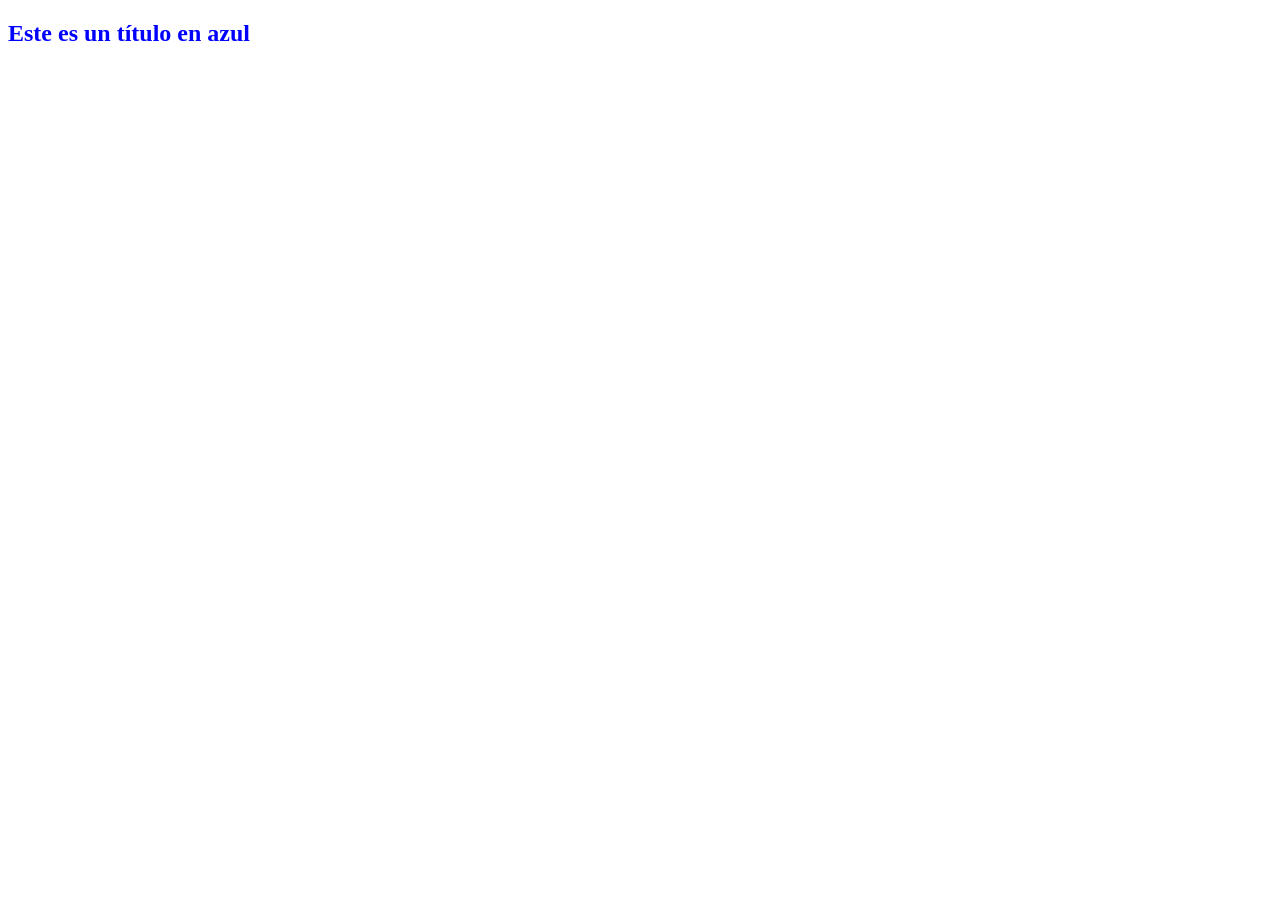
==== Ejercicios/index.html @ e7f72838 "cambios y se completó el tp1 Co-authored-by: Copilot <copilot@github.com>" ====
<!DOCTYPE html>
<html lang="es">
<head>
    <meta charset="UTF-8">
    <meta name="viewport" content="width=device-width, initial-scale=1.0">
    <style>
        h2 {
            color: blue;
        }
    </style>
    <title>css estilos test</title>
</head>
<body>
    <h2>Este es un título en azul</h2>
</body>
</html>
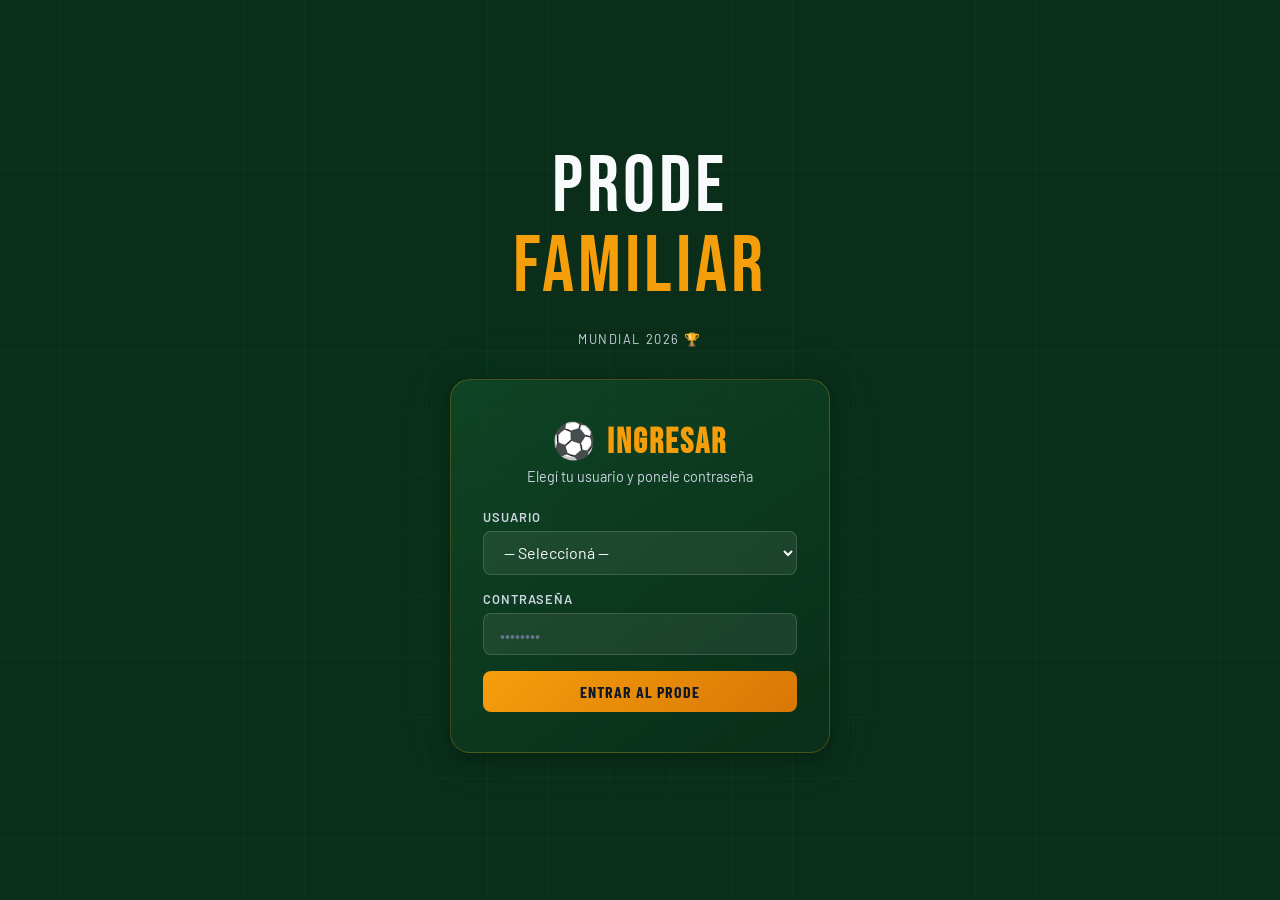
==== commit 5868a242: "carpeta de js creada,ejercicios tiene el prode en proyecto ningun cambio mas" ====
--- a/Ejercicios/index.html
+++ b/Ejercicios/index.html
@@ -1,16 +1,1184 @@
 <!DOCTYPE html>
 <html lang="es">
 <head>
-    <meta charset="UTF-8">
-    <meta name="viewport" content="width=device-width, initial-scale=1.0">
-    <style>
-        h2 {
-            color: blue;
-        }
-    </style>
-    <title>css estilos test</title>
+  <meta charset="UTF-8" />
+  <meta name="viewport" content="width=device-width, initial-scale=1.0" />
+  <title>Prode Familiar · Mundial 2026</title>
+  <link rel="preconnect" href="https://fonts.googleapis.com" />
+  <link href="https://fonts.googleapis.com/css2?family=Bebas+Neue&family=Barlow:wght@400;500;600;700&family=Barlow+Condensed:wght@600;700&display=swap" rel="stylesheet" />
+  <style>
+    /* ─── VARIABLES ───────────────────────────────────────────── */
+    :root {
+      --green-dark:  #0a2e1a;
+      --green-mid:   #14532d;
+      --green-field: #166534;
+      --green-light: #22c55e;
+      --gold:        #f59e0b;
+      --gold-light:  #fde68a;
+      --red:         #ef4444;
+      --white:       #f8fafc;
+      --gray-100:    #f1f5f9;
+      --gray-300:    #cbd5e1;
+      --gray-500:    #64748b;
+      --gray-700:    #334155;
+      --gray-900:    #0f172a;
+      --card-bg:     rgba(255,255,255,0.05);
+      --card-border: rgba(255,255,255,0.10);
+      --radius:      12px;
+      --shadow:      0 4px 24px rgba(0,0,0,0.4);
+    }
+
+    /* ─── RESET & BASE ────────────────────────────────────────── */
+    *, *::before, *::after { box-sizing: border-box; margin: 0; padding: 0; }
+    html { font-size: 16px; scroll-behavior: smooth; }
+    body {
+      font-family: 'Barlow', sans-serif;
+      background: var(--green-dark);
+      color: var(--white);
+      min-height: 100vh;
+      display: flex;
+      flex-direction: column;
+      background-image:
+        repeating-linear-gradient(0deg,   transparent, transparent 60px, rgba(255,255,255,.02) 60px, rgba(255,255,255,.02) 61px),
+        repeating-linear-gradient(90deg,  transparent, transparent 60px, rgba(255,255,255,.02) 60px, rgba(255,255,255,.02) 61px);
+    }
+
+    /* ─── UTILITIES ───────────────────────────────────────────── */
+    .hidden  { display: none !important; }
+    .sr-only { position: absolute; width: 1px; height: 1px; overflow: hidden; clip: rect(0,0,0,0); }
+    .flex    { display: flex; }
+    .flex-col{ flex-direction: column; }
+    .gap-1   { gap: .5rem; }
+    .gap-2   { gap: 1rem; }
+    .gap-3   { gap: 1.5rem; }
+    .center  { align-items: center; justify-content: center; }
+    .text-gold { color: var(--gold); }
+    .text-green{ color: var(--green-light); }
+    .text-red  { color: var(--red); }
+    .fw-bold  { font-weight: 700; }
+    .bebas    { font-family: 'Bebas Neue', sans-serif; letter-spacing: .05em; }
+    .condensed{ font-family: 'Barlow Condensed', sans-serif; }
+
+    /* ─── HEADER ──────────────────────────────────────────────── */
+    #app-header {
+      background: linear-gradient(135deg, var(--green-dark) 0%, #0d3b22 100%);
+      border-bottom: 2px solid var(--gold);
+      padding: .75rem 1.5rem;
+      display: flex;
+      align-items: center;
+      justify-content: space-between;
+      position: sticky; top: 0; z-index: 100;
+      box-shadow: 0 2px 20px rgba(0,0,0,.5);
+    }
+    .header-logo { display: flex; align-items: center; gap: .75rem; }
+    .header-logo .ball { font-size: 2rem; animation: spin 8s linear infinite; }
+    @keyframes spin { to { transform: rotate(360deg); } }
+    .header-logo h1 {
+      font-family: 'Bebas Neue', sans-serif;
+      font-size: 1.6rem; letter-spacing: .08em;
+      line-height: 1;
+      color: var(--white);
+    }
+    .header-logo h1 span { color: var(--gold); }
+    .header-logo small { font-size: .65rem; color: var(--gray-300); letter-spacing: .15em; text-transform: uppercase; }
+    .header-user {
+      display: flex; align-items: center; gap: 1rem;
+    }
+    .user-badge {
+      background: var(--card-bg);
+      border: 1px solid var(--card-border);
+      border-radius: 999px;
+      padding: .35rem .9rem;
+      font-family: 'Barlow Condensed', sans-serif;
+      font-size: .9rem; font-weight: 600;
+      letter-spacing: .04em;
+    }
+    .btn-logout {
+      background: transparent; border: 1px solid rgba(255,255,255,.2);
+      color: var(--gray-300); border-radius: 999px;
+      padding: .3rem .8rem; cursor: pointer;
+      font-size: .8rem; font-family: 'Barlow', sans-serif;
+      transition: all .2s;
+    }
+    .btn-logout:hover { border-color: var(--red); color: var(--red); }
+
+    /* ─── MAIN ────────────────────────────────────────────────── */
+    #app-main {
+      flex: 1;
+      padding: 2rem 1.5rem;
+      max-width: 960px;
+      width: 100%;
+      margin: 0 auto;
+    }
+
+    /* ─── FOOTER ──────────────────────────────────────────────── */
+    #app-footer {
+      text-align: center;
+      padding: 1rem;
+      font-size: .75rem;
+      color: var(--gray-500);
+      border-top: 1px solid rgba(255,255,255,.05);
+    }
+
+    /* ─── TABS NAV ────────────────────────────────────────────── */
+    #tabs-nav {
+      display: flex; gap: .5rem;
+      border-bottom: 2px solid rgba(255,255,255,.08);
+      margin-bottom: 2rem;
+    }
+    .tab-btn {
+      background: none; border: none; color: var(--gray-300);
+      font-family: 'Barlow Condensed', sans-serif;
+      font-size: 1rem; font-weight: 600; letter-spacing: .06em;
+      text-transform: uppercase; padding: .6rem 1.2rem;
+      cursor: pointer; border-bottom: 2px solid transparent;
+      margin-bottom: -2px; transition: all .2s;
+    }
+    .tab-btn:hover { color: var(--white); }
+    .tab-btn.active { color: var(--gold); border-bottom-color: var(--gold); }
+
+    /* ─── LOGIN SCREEN ────────────────────────────────────────── */
+    #screen-login {
+      min-height: 100vh;
+      display: flex; flex-direction: column;
+      align-items: center; justify-content: center;
+      gap: 2rem; padding: 2rem;
+    }
+    .login-card {
+      background: linear-gradient(145deg, rgba(22,101,52,.4), rgba(10,46,26,.7));
+      border: 1px solid rgba(245,158,11,.25);
+      border-radius: 20px;
+      padding: 2.5rem 2rem;
+      width: 100%; max-width: 380px;
+      box-shadow: var(--shadow), 0 0 60px rgba(34,197,94,.08);
+    }
+    .login-card h2 {
+      font-family: 'Bebas Neue', sans-serif;
+      font-size: 2.2rem; text-align: center;
+      color: var(--gold); letter-spacing: .06em;
+      margin-bottom: .25rem;
+    }
+    .login-card p { text-align: center; color: var(--gray-300); font-size: .9rem; margin-bottom: 1.5rem; }
+    .login-title-hero {
+      font-family: 'Bebas Neue', sans-serif;
+      font-size: clamp(3rem, 10vw, 5rem);
+      text-align: center; line-height: 1;
+      letter-spacing: .05em;
+    }
+    .login-title-hero span { color: var(--gold); display: block; }
+
+    /* ─── FORM ELEMENTS ───────────────────────────────────────── */
+    .form-group { display: flex; flex-direction: column; gap: .4rem; margin-bottom: 1rem; }
+    .form-group label { font-size: .8rem; font-weight: 600; letter-spacing: .08em; text-transform: uppercase; color: var(--gray-300); }
+    .form-control {
+      background: rgba(255,255,255,.07);
+      border: 1px solid rgba(255,255,255,.15);
+      border-radius: 8px; padding: .65rem 1rem;
+      color: var(--white); font-size: 1rem; font-family: 'Barlow', sans-serif;
+      transition: border-color .2s;
+      width: 100%;
+    }
+    .form-control:focus { outline: none; border-color: var(--gold); box-shadow: 0 0 0 3px rgba(245,158,11,.15); }
+    .form-control::placeholder { color: var(--gray-500); }
+    select.form-control option { background: var(--green-dark); color: var(--white); }
+
+    /* ─── BUTTONS ─────────────────────────────────────────────── */
+    .btn {
+      display: inline-flex; align-items: center; justify-content: center; gap: .5rem;
+      border: none; border-radius: 8px; cursor: pointer;
+      font-family: 'Barlow Condensed', sans-serif;
+      font-weight: 700; font-size: 1rem; letter-spacing: .06em;
+      text-transform: uppercase; padding: .7rem 1.5rem;
+      transition: all .2s; white-space: nowrap;
+    }
+    .btn-primary {
+      background: linear-gradient(135deg, var(--gold), #d97706);
+      color: var(--gray-900);
+    }
+    .btn-primary:hover { transform: translateY(-1px); box-shadow: 0 4px 20px rgba(245,158,11,.4); }
+    .btn-secondary {
+      background: rgba(255,255,255,.08);
+      border: 1px solid rgba(255,255,255,.15);
+      color: var(--white);
+    }
+    .btn-secondary:hover { background: rgba(255,255,255,.14); }
+    .btn-success {
+      background: linear-gradient(135deg, var(--green-light), #16a34a);
+      color: var(--gray-900);
+    }
+    .btn-success:hover { transform: translateY(-1px); box-shadow: 0 4px 20px rgba(34,197,94,.35); }
+    .btn-sm { font-size: .82rem; padding: .45rem 1rem; }
+    .btn-full { width: 100%; }
+    .btn:disabled { opacity: .5; cursor: not-allowed; transform: none !important; }
+
+    /* ─── ALERT ───────────────────────────────────────────────── */
+    .alert {
+      padding: .7rem 1rem; border-radius: 8px;
+      font-size: .88rem; font-weight: 600;
+      margin-bottom: 1rem;
+    }
+    .alert-error { background: rgba(239,68,68,.15); border: 1px solid rgba(239,68,68,.4); color: #fca5a5; }
+    .alert-success { background: rgba(34,197,94,.15); border: 1px solid rgba(34,197,94,.4); color: #86efac; }
+
+    /* ─── SECTION TITLE ───────────────────────────────────────── */
+    .section-title {
+      font-family: 'Bebas Neue', sans-serif;
+      font-size: 1.8rem; letter-spacing: .06em;
+      margin-bottom: 1.25rem; color: var(--white);
+      display: flex; align-items: center; gap: .5rem;
+    }
+    .section-title::after {
+      content: ''; flex: 1;
+      height: 1px; background: rgba(255,255,255,.08);
+    }
+    .badge-count {
+      background: var(--gold); color: var(--gray-900);
+      border-radius: 999px; padding: .1rem .6rem;
+      font-family: 'Barlow Condensed', sans-serif;
+      font-size: .85rem; font-weight: 700;
+    }
+
+    /* ─── FIXTURE ─────────────────────────────────────────────── */
+    .fixture-list { display: flex; flex-direction: column; gap: .75rem; }
+    .match-card {
+      background: linear-gradient(135deg, rgba(22,101,52,.25), rgba(10,46,26,.5));
+      border: 1px solid var(--card-border);
+      border-radius: var(--radius);
+      padding: 1rem 1.25rem;
+      transition: border-color .2s, box-shadow .2s;
+    }
+    .match-card:hover { border-color: rgba(245,158,11,.3); box-shadow: 0 2px 16px rgba(245,158,11,.08); }
+    .match-card.locked { opacity: .7; }
+    .match-header {
+      display: flex; align-items: center; justify-content: space-between;
+      margin-bottom: .75rem;
+    }
+    .match-meta { font-size: .75rem; color: var(--gray-300); font-weight: 600; letter-spacing: .06em; text-transform: uppercase; }
+    .match-status {
+      font-size: .72rem; font-weight: 700;
+      padding: .15rem .55rem; border-radius: 999px;
+      text-transform: uppercase; letter-spacing: .05em;
+    }
+    .status-open    { background: rgba(34,197,94,.2);  color: var(--green-light); border: 1px solid rgba(34,197,94,.3); }
+    .status-locked  { background: rgba(100,116,139,.2); color: var(--gray-300);   border: 1px solid rgba(100,116,139,.3); }
+    .status-done    { background: rgba(245,158,11,.2);  color: var(--gold);       border: 1px solid rgba(245,158,11,.3); }
+
+    .match-teams {
+      display: grid; grid-template-columns: 1fr auto 1fr;
+      align-items: center; gap: .75rem;
+    }
+    .team-home { text-align: right; }
+    .team-away { text-align: left; }
+    .team-name {
+      font-family: 'Barlow Condensed', sans-serif;
+      font-weight: 700; font-size: 1.05rem; line-height: 1.2;
+    }
+    .team-flag { font-size: 1.6rem; display: block; }
+    .match-vs {
+      font-family: 'Bebas Neue', sans-serif;
+      font-size: 1.1rem; color: var(--gray-500);
+      letter-spacing: .1em;
+    }
+    .match-result-display {
+      font-family: 'Bebas Neue', sans-serif;
+      font-size: 1.5rem; color: var(--gold);
+      letter-spacing: .08em;
+    }
+
+    /* prediction inputs */
+    .match-prediction {
+      margin-top: .85rem;
+      display: flex; align-items: center; gap: .75rem;
+      flex-wrap: wrap;
+    }
+    .pred-label { font-size: .78rem; font-weight: 600; color: var(--gray-300); letter-spacing: .06em; text-transform: uppercase; white-space: nowrap; }
+    .score-input-group { display: flex; align-items: center; gap: .4rem; }
+    .score-input {
+      width: 52px; text-align: center;
+      background: rgba(255,255,255,.08);
+      border: 1px solid rgba(255,255,255,.18);
+      border-radius: 6px; padding: .4rem;
+      color: var(--white); font-size: 1.1rem;
+      font-family: 'Bebas Neue', sans-serif;
+      font-weight: 400;
+    }
+    .score-input:focus { outline: none; border-color: var(--gold); }
+    .score-sep { font-family: 'Bebas Neue', sans-serif; font-size: 1.3rem; color: var(--gray-500); }
+    .pred-saved-badge {
+      font-size: .75rem; font-weight: 600; color: var(--green-light);
+      background: rgba(34,197,94,.1); border: 1px solid rgba(34,197,94,.25);
+      border-radius: 999px; padding: .15rem .6rem;
+    }
+    .pred-points-badge {
+      font-size: .78rem; font-weight: 700;
+      background: rgba(245,158,11,.15); border: 1px solid rgba(245,158,11,.3);
+      color: var(--gold); border-radius: 999px; padding: .15rem .6rem;
+    }
+
+    /* admin result inputs */
+    .admin-result-row {
+      margin-top: .85rem;
+      display: flex; align-items: center; gap: .75rem; flex-wrap: wrap;
+    }
+
+    /* ─── LEADERBOARD ─────────────────────────────────────────── */
+    .leaderboard {
+      display: flex; flex-direction: column; gap: .6rem;
+    }
+    .leaderboard-row {
+      display: grid;
+      grid-template-columns: 2.5rem 1fr auto auto;
+      align-items: center; gap: .75rem;
+      background: var(--card-bg);
+      border: 1px solid var(--card-border);
+      border-radius: var(--radius);
+      padding: .85rem 1.25rem;
+      transition: border-color .2s;
+    }
+    .leaderboard-row:hover { border-color: rgba(245,158,11,.25); }
+    .leaderboard-row.top-1 { border-color: var(--gold); background: rgba(245,158,11,.07); }
+    .leaderboard-row.top-2 { border-color: #94a3b8; background: rgba(148,163,184,.05); }
+    .leaderboard-row.top-3 { border-color: #cd7c2f; background: rgba(205,124,47,.05); }
+    .rank {
+      font-family: 'Bebas Neue', sans-serif;
+      font-size: 1.5rem; text-align: center;
+    }
+    .rank-1 { color: var(--gold); }
+    .rank-2 { color: #94a3b8; }
+    .rank-3 { color: #cd7c2f; }
+    .lb-name {
+      font-family: 'Barlow Condensed', sans-serif;
+      font-weight: 700; font-size: 1.1rem;
+    }
+    .lb-detail { font-size: .78rem; color: var(--gray-500); }
+    .lb-pts {
+      font-family: 'Bebas Neue', sans-serif;
+      font-size: 2rem; color: var(--gold);
+    }
+    .lb-pts-label { font-size: .65rem; color: var(--gray-500); text-transform: uppercase; letter-spacing: .06em; margin-top: -4px; text-align: center; }
+    .lb-pts-wrap { text-align: center; }
+    .lb-breakdown { font-size: .72rem; color: var(--gray-400); white-space: nowrap; }
+
+    /* ─── STATS CARDS ─────────────────────────────────────────── */
+    .stats-grid {
+      display: grid; grid-template-columns: repeat(auto-fit, minmax(140px, 1fr));
+      gap: 1rem; margin-bottom: 1.75rem;
+    }
+    .stat-card {
+      background: var(--card-bg); border: 1px solid var(--card-border);
+      border-radius: var(--radius); padding: 1.1rem;
+      text-align: center;
+    }
+    .stat-value { font-family: 'Bebas Neue', sans-serif; font-size: 2.4rem; color: var(--gold); line-height: 1; }
+    .stat-label { font-size: .72rem; font-weight: 600; color: var(--gray-500); text-transform: uppercase; letter-spacing: .08em; margin-top: .25rem; }
+
+    /* ─── ADMIN PANEL ─────────────────────────────────────────── */
+    .admin-banner {
+      background: linear-gradient(135deg, rgba(239,68,68,.15), rgba(239,68,68,.05));
+      border: 1px solid rgba(239,68,68,.3);
+      border-radius: var(--radius);
+      padding: .75rem 1.25rem;
+      margin-bottom: 1.5rem;
+      display: flex; align-items: center; gap: .75rem;
+      font-family: 'Barlow Condensed', sans-serif;
+      font-weight: 600; font-size: .95rem;
+    }
+    .admin-icon { font-size: 1.2rem; }
+
+    /* ─── USER MANAGEMENT ─────────────────────────────────────── */
+    .users-table {
+      width: 100%; border-collapse: collapse;
+    }
+    .users-table th, .users-table td {
+      text-align: left; padding: .65rem 1rem;
+      border-bottom: 1px solid rgba(255,255,255,.06);
+      font-size: .9rem;
+    }
+    .users-table th {
+      font-family: 'Barlow Condensed', sans-serif;
+      font-weight: 700; letter-spacing: .06em;
+      text-transform: uppercase; font-size: .78rem;
+      color: var(--gray-500);
+    }
+    .users-table tr:hover td { background: rgba(255,255,255,.03); }
+
+    /* ─── RESPONSIVE ──────────────────────────────────────────── */
+    @media (max-width: 600px) {
+      #app-main { padding: 1.25rem 1rem; }
+      .match-teams { gap: .4rem; }
+      .team-name { font-size: .9rem; }
+      .team-flag { font-size: 1.3rem; }
+      .leaderboard-row { grid-template-columns: 2rem 1fr auto; }
+      .lb-breakdown { display: none; }
+    }
+
+    /* ─── FADE IN ─────────────────────────────────────────────── */
+    @keyframes fadeUp { from { opacity:0; transform: translateY(12px); } to { opacity:1; transform: none; } }
+    .fade-up { animation: fadeUp .35s ease both; }
+
+    /* ─── MODAL OVERLAY ───────────────────────────────────────── */
+    .modal-overlay {
+      position: fixed; inset: 0; z-index: 200;
+      background: rgba(0,0,0,.7); backdrop-filter: blur(4px);
+      display: flex; align-items: center; justify-content: center;
+      padding: 1rem;
+    }
+    .modal-box {
+      background: linear-gradient(145deg, #0f3d22, #0a2e1a);
+      border: 1px solid rgba(245,158,11,.3);
+      border-radius: 16px; padding: 2rem;
+      width: 100%; max-width: 420px;
+      box-shadow: var(--shadow);
+    }
+    .modal-box h3 {
+      font-family: 'Bebas Neue', sans-serif;
+      font-size: 1.6rem; color: var(--gold);
+      margin-bottom: 1.25rem; letter-spacing: .05em;
+    }
+
+    /* ─── EMPTY STATE ─────────────────────────────────────────── */
+    .empty-state {
+      text-align: center; padding: 3rem 1rem;
+      color: var(--gray-500);
+    }
+    .empty-state .icon { font-size: 3rem; margin-bottom: .5rem; }
+    .empty-state p { font-size: .95rem; }
+  </style>
 </head>
 <body>
-    <h2>Este es un título en azul</h2>
+
+<!-- ═══════════════════════════════════════════════════════════ -->
+<!--  LOGIN SCREEN                                               -->
+<!-- ═══════════════════════════════════════════════════════════ -->
+<div id="screen-login" class="fade-up">
+  <div class="login-title-hero bebas">
+    PRODE <span>FAMILIAR</span>
+  </div>
+  <p style="color:var(--gray-300); letter-spacing:.12em; font-size:.8rem; text-transform:uppercase; margin-top:-.5rem;">Mundial 2026 🏆</p>
+
+  <div class="login-card">
+    <h2>⚽ Ingresar</h2>
+    <p>Elegí tu usuario y ponele contraseña</p>
+
+    <div id="login-alert" class="alert alert-error hidden"></div>
+
+    <div class="form-group">
+      <label for="sel-user">Usuario</label>
+      <select id="sel-user" class="form-control">
+        <option value="">— Seleccioná —</option>
+      </select>
+    </div>
+    <div class="form-group">
+      <label for="inp-pass">Contraseña</label>
+      <input type="password" id="inp-pass" class="form-control" placeholder="••••••••" />
+    </div>
+    <button class="btn btn-primary btn-full" onclick="AuthController.login()">Entrar al Prode</button>
+  </div>
+</div>
+
+<!-- ═══════════════════════════════════════════════════════════ -->
+<!--  APP (visible tras login)                                   -->
+<!-- ═══════════════════════════════════════════════════════════ -->
+<div id="screen-app" class="hidden" style="display:flex; flex-direction:column; min-height:100vh;">
+
+  <!-- HEADER -->
+  <header id="app-header">
+    <div class="header-logo">
+      <span class="ball" aria-hidden="true">⚽</span>
+      <div>
+        <h1>PRODE <span>FAMILIAR</span></h1>
+        <small>Mundial 2026</small>
+      </div>
+    </div>
+    <div class="header-user">
+      <div class="user-badge" id="header-username">—</div>
+      <button class="btn-logout" onclick="AuthController.logout()">Salir</button>
+    </div>
+  </header>
+
+  <!-- MAIN -->
+  <main id="app-main">
+
+    <!-- TABS -->
+    <nav id="tabs-nav" role="tablist" aria-label="Secciones">
+      <button class="tab-btn active" role="tab" onclick="TabController.show('fixture')">📋 Fixture</button>
+      <button class="tab-btn" role="tab" onclick="TabController.show('tabla')">🏆 Tabla</button>
+      <button class="tab-btn tab-admin hidden" role="tab" onclick="TabController.show('admin')">⚙️ Admin</button>
+    </nav>
+
+    <!-- TAB: FIXTURE -->
+    <section id="tab-fixture" class="fade-up" aria-label="Fixture y predicciones">
+      <h2 class="section-title bebas">Mis Predicciones</h2>
+      <div id="fixture-list" class="fixture-list"></div>
+    </section>
+
+    <!-- TAB: TABLA -->
+    <section id="tab-tabla" class="hidden fade-up" aria-label="Tabla de posiciones">
+      <div class="stats-grid" id="global-stats"></div>
+      <h2 class="section-title bebas">Tabla de Posiciones</h2>
+      <div id="leaderboard" class="leaderboard"></div>
+    </section>
+
+    <!-- TAB: ADMIN -->
+    <section id="tab-admin" class="hidden fade-up" aria-label="Administración">
+      <div class="admin-banner">
+        <span class="admin-icon">🛡️</span>
+        Panel de Administrador — Solo vos podés cargar resultados y gestionar usuarios
+      </div>
+      <h2 class="section-title bebas">Cargar Resultados</h2>
+      <div id="admin-fixture-list" class="fixture-list" style="margin-bottom:2rem;"></div>
+
+      <h2 class="section-title bebas">Gestión de Usuarios</h2>
+      <div id="admin-users-wrap"></div>
+      <div style="margin-top:1.25rem;">
+        <button class="btn btn-secondary" onclick="AdminController.showAddUserModal()">+ Agregar Usuario</button>
+      </div>
+    </section>
+
+  </main>
+
+  <!-- FOOTER -->
+  <footer id="app-footer">
+    Prode Familiar · Mundial 2026 · Hecho con ⚽ &amp; ❤️
+  </footer>
+</div>
+
+<!-- MODAL placeholder -->
+<div id="modal-root"></div>
+
+
+<!-- ═══════════════════════════════════════════════════════════ -->
+<!--  JAVASCRIPT — Arquitectura SOLID                            -->
+<!-- ═══════════════════════════════════════════════════════════ -->
+<script>
+"use strict";
+
+/* ================================================================
+   CAPA DE DATOS (Single Source of Truth)
+   Persiste en localStorage para que los datos sobrevivan recargas.
+   ================================================================ */
+
+const DB = (() => {
+  const KEY_USERS   = 'prode_users';
+  const KEY_MATCHES = 'prode_matches';
+  const KEY_PREDS   = 'prode_preds';   // { userId_matchId: { home, away } }
+  const KEY_SESSION = 'prode_session';
+
+  /* ── Usuarios por defecto ── */
+  const DEFAULT_USERS = [
+    { id: 'admin', name: 'Admin',   password: 'admin123',  isAdmin: true  },
+    { id: 'u1',    name: 'Papá',    password: 'papa123',   isAdmin: false },
+    { id: 'u2',    name: 'Mamá',    password: 'mama123',   isAdmin: false },
+    { id: 'u3',    name: 'Elias',   password: 'elias123',  isAdmin: false },
+    { id: 'u4',    name: 'Hermana', password: 'herm123',   isAdmin: false },
+  ];
+
+  /* ── Fixture inicial (Fase de grupos, ejemplos realistas) ── */
+  const DEFAULT_MATCHES = [
+    // Grupo A
+    { id: 'm1',  home: '🇦🇷 Argentina', away: '🇳🇬 Nigeria',      group: 'Grupo A', date: '14/06/2026', time: '21:00', resultHome: null, resultAway: null },
+    { id: 'm2',  home: '🇲🇽 México',    away: '🇵🇱 Polonia',       group: 'Grupo A', date: '14/06/2026', time: '18:00', resultHome: null, resultAway: null },
+    { id: 'm3',  home: '🇦🇷 Argentina', away: '🇲🇽 México',        group: 'Grupo A', date: '22/06/2026', time: '21:00', resultHome: null, resultAway: null },
+    { id: 'm4',  home: '🇵🇱 Polonia',   away: '🇳🇬 Nigeria',       group: 'Grupo A', date: '22/06/2026', time: '18:00', resultHome: null, resultAway: null },
+    // Grupo B
+    { id: 'm5',  home: '🇧🇷 Brasil',    away: '🇷🇸 Serbia',        group: 'Grupo B', date: '15/06/2026', time: '15:00', resultHome: null, resultAway: null },
+    { id: 'm6',  home: '🇨🇭 Suiza',     away: '🇨🇲 Camerún',       group: 'Grupo B', date: '15/06/2026', time: '18:00', resultHome: null, resultAway: null },
+    { id: 'm7',  home: '🇧🇷 Brasil',    away: '🇨🇭 Suiza',         group: 'Grupo B', date: '23/06/2026', time: '21:00', resultHome: null, resultAway: null },
+    { id: 'm8',  home: '🇷🇸 Serbia',    away: '🇨🇲 Camerún',       group: 'Grupo B', date: '23/06/2026', time: '18:00', resultHome: null, resultAway: null },
+    // Grupo C
+    { id: 'm9',  home: '🏴󠁧󠁢󠁥󠁮󠁧󠁿 Inglaterra', away: '🇮🇷 Irán',    group: 'Grupo C', date: '16/06/2026', time: '21:00', resultHome: null, resultAway: null },
+    { id: 'm10', home: '🇺🇸 USA',       away: '🏴󠁧󠁢󠁷󠁬󠁳󠁿 Gales',   group: 'Grupo C', date: '16/06/2026', time: '18:00', resultHome: null, resultAway: null },
+    // Grupo D
+    { id: 'm11', home: '🇫🇷 Francia',   away: '🇦🇺 Australia',     group: 'Grupo D', date: '17/06/2026', time: '21:00', resultHome: null, resultAway: null },
+    { id: 'm12', home: '🇩🇰 Dinamarca', away: '🇹🇳 Túnez',         group: 'Grupo D', date: '17/06/2026', time: '18:00', resultHome: null, resultAway: null },
+    // Grupo E
+    { id: 'm13', home: '🇩🇪 Alemania',  away: '🇯🇵 Japón',         group: 'Grupo E', date: '18/06/2026', time: '21:00', resultHome: null, resultAway: null },
+    { id: 'm14', home: '🇪🇸 España',    away: '🇨🇷 Costa Rica',    group: 'Grupo E', date: '18/06/2026', time: '18:00', resultHome: null, resultAway: null },
+    // Grupo F
+    { id: 'm15', home: '🇧🇪 Bélgica',   away: '🇨🇦 Canadá',        group: 'Grupo F', date: '19/06/2026', time: '21:00', resultHome: null, resultAway: null },
+    { id: 'm16', home: '🇵🇹 Portugal',  away: '🇬🇭 Ghana',          group: 'Grupo F', date: '19/06/2026', time: '18:00', resultHome: null, resultAway: null },
+  ];
+
+  function _load(key, fallback) {
+    try { const v = localStorage.getItem(key); return v ? JSON.parse(v) : fallback; }
+    catch { return fallback; }
+  }
+  function _save(key, val) { localStorage.setItem(key, JSON.stringify(val)); }
+
+  function init() {
+    if (!localStorage.getItem(KEY_USERS))   _save(KEY_USERS,   DEFAULT_USERS);
+    if (!localStorage.getItem(KEY_MATCHES)) _save(KEY_MATCHES, DEFAULT_MATCHES);
+    if (!localStorage.getItem(KEY_PREDS))   _save(KEY_PREDS,   {});
+  }
+
+  /* USERS */
+  function getUsers()       { return _load(KEY_USERS, []); }
+  function saveUsers(users) { _save(KEY_USERS, users); }
+  function getUserById(id)  { return getUsers().find(u => u.id === id); }
+  function addUser(user)    { const users = getUsers(); users.push(user); saveUsers(users); }
+  function removeUser(id)   { saveUsers(getUsers().filter(u => u.id !== id)); }
+
+  /* MATCHES */
+  function getMatches()          { return _load(KEY_MATCHES, []); }
+  function saveMatches(matches)  { _save(KEY_MATCHES, matches); }
+  function setMatchResult(id, h, a) {
+    const matches = getMatches();
+    const m = matches.find(x => x.id === id);
+    if (m) { m.resultHome = h; m.resultAway = a; saveMatches(matches); }
+  }
+
+  /* PREDICTIONS */
+  function getPreds()         { return _load(KEY_PREDS, {}); }
+  function savePred(userId, matchId, home, away) {
+    const preds = getPreds();
+    preds[`${userId}_${matchId}`] = { home: parseInt(home), away: parseInt(away) };
+    _save(KEY_PREDS, preds);
+  }
+  function getPredForUser(userId, matchId) {
+    return getPreds()[`${userId}_${matchId}`] || null;
+  }
+
+  /* SESSION */
+  function getSession()       { return _load(KEY_SESSION, null); }
+  function setSession(userId) { _save(KEY_SESSION, userId); }
+  function clearSession()     { localStorage.removeItem(KEY_SESSION); }
+
+  return { init, getUsers, saveUsers, getUserById, addUser, removeUser,
+           getMatches, saveMatches, setMatchResult,
+           getPreds, savePred, getPredForUser,
+           getSession, setSession, clearSession };
+})();
+
+
+/* ================================================================
+   SERVICIO DE PUNTUACIÓN (Single Responsibility)
+   Reglas:
+     2 pts → resultado exacto (ej: 2-1 vs 2-1)
+     1 pt  → ganador/empate correcto (ej: 2-0 predice 1-0 → 1 pt)
+     0 pts → nada
+   ================================================================ */
+const ScoringService = (() => {
+  function getOutcome(h, a) {
+    if (h > a) return 'home';
+    if (a > h) return 'away';
+    return 'draw';
+  }
+
+  function calcPoints(pred, result) {
+    if (result.home === null || result.away === null) return null; // sin resultado aún
+    const exactMatch = pred.home === result.home && pred.away === result.away;
+    if (exactMatch) return 2;
+    if (getOutcome(pred.home, pred.away) === getOutcome(result.home, result.away)) return 1;
+    return 0;
+  }
+
+  function calcUserScore(userId) {
+    const matches = DB.getMatches();
+    let total = 0, exact = 0, outcome = 0, played = 0;
+    matches.forEach(m => {
+      if (m.resultHome === null) return;
+      const pred = DB.getPredForUser(userId, m.id);
+      if (!pred) return;
+      played++;
+      const pts = calcPoints(pred, { home: m.resultHome, away: m.resultAway });
+      total += pts;
+      if (pts === 2) exact++;
+      if (pts === 1) outcome++;
+    });
+    return { total, exact, outcome, played };
+  }
+
+  return { calcPoints, calcUserScore };
+})();
+
+
+/* ================================================================
+   AUTENTICACIÓN (Single Responsibility)
+   ================================================================ */
+const AuthController = (() => {
+  let currentUser = null;
+
+  function login() {
+    const selUser = document.getElementById('sel-user');
+    const inp = document.getElementById('inp-pass');
+    const alert = document.getElementById('login-alert');
+    alert.classList.add('hidden');
+
+    const userId = selUser.value;
+    const pass   = inp.value.trim();
+    if (!userId) return showError('Seleccioná un usuario.');
+    if (!pass)   return showError('Ingresá tu contraseña.');
+
+    const user = DB.getUserById(userId);
+    if (!user || user.password !== pass) return showError('Contraseña incorrecta.');
+
+    currentUser = user;
+    DB.setSession(userId);
+    enterApp(user);
+  }
+
+  function logout() {
+    currentUser = null;
+    DB.clearSession();
+    document.getElementById('screen-app').classList.add('hidden');
+    document.getElementById('screen-login').classList.remove('hidden');
+    document.getElementById('inp-pass').value = '';
+    renderUserSelect();
+  }
+
+  function enterApp(user) {
+    document.getElementById('screen-login').classList.add('hidden');
+    const app = document.getElementById('screen-app');
+    app.style.display = 'flex';
+    app.classList.remove('hidden');
+    document.getElementById('header-username').textContent = `👤 ${user.name}`;
+    // mostrar tab admin si es admin
+    document.querySelectorAll('.tab-admin').forEach(el => {
+      el.classList.toggle('hidden', !user.isAdmin);
+    });
+    TabController.show('fixture');
+  }
+
+  function getCurrentUser() { return currentUser; }
+
+  function showError(msg) {
+    const el = document.getElementById('login-alert');
+    el.textContent = msg; el.classList.remove('hidden');
+  }
+
+  function renderUserSelect() {
+    const sel = document.getElementById('sel-user');
+    sel.innerHTML = '<option value="">— Seleccioná —</option>';
+    DB.getUsers().forEach(u => {
+      const opt = document.createElement('option');
+      opt.value = u.id; opt.textContent = u.name;
+      sel.appendChild(opt);
+    });
+  }
+
+  function tryAutoLogin() {
+    const userId = DB.getSession();
+    if (!userId) return false;
+    const user = DB.getUserById(userId);
+    if (!user) { DB.clearSession(); return false; }
+    currentUser = user;
+    enterApp(user);
+    return true;
+  }
+
+  return { login, logout, getCurrentUser, renderUserSelect, tryAutoLogin };
+})();
+
+
+/* ================================================================
+   CONTROLADOR DE TABS (Single Responsibility)
+   ================================================================ */
+const TabController = (() => {
+  const tabs = {
+    fixture: 'tab-fixture',
+    tabla:   'tab-tabla',
+    admin:   'tab-admin',
+  };
+
+  function show(name) {
+    // ocultar todos
+    Object.values(tabs).forEach(id => {
+      const el = document.getElementById(id);
+      if (el) el.classList.add('hidden');
+    });
+    // mostrar activo
+    const target = document.getElementById(tabs[name]);
+    if (target) { target.classList.remove('hidden'); target.classList.add('fade-up'); }
+
+    // actualizar botones
+    document.querySelectorAll('.tab-btn').forEach(btn => {
+      btn.classList.toggle('active', btn.textContent.toLowerCase().includes(name.substring(0,3)));
+    });
+
+    // render de contenido
+    if (name === 'fixture') FixtureController.render();
+    if (name === 'tabla')   TablaController.render();
+    if (name === 'admin')   AdminController.render();
+  }
+
+  return { show };
+})();
+
+
+/* ================================================================
+   CONTROLADOR DEL FIXTURE (Predicciones del usuario)
+   ================================================================ */
+const FixtureController = (() => {
+  function render() {
+    const user = AuthController.getCurrentUser();
+    const matches = DB.getMatches();
+    const container = document.getElementById('fixture-list');
+    container.innerHTML = '';
+
+    // agrupar por grupo
+    const groups = {};
+    matches.forEach(m => {
+      if (!groups[m.group]) groups[m.group] = [];
+      groups[m.group].push(m);
+    });
+
+    Object.entries(groups).forEach(([groupName, groupMatches]) => {
+      const groupTitle = document.createElement('div');
+      groupTitle.style.cssText = 'font-family:"Barlow Condensed",sans-serif;font-weight:700;font-size:.8rem;letter-spacing:.12em;text-transform:uppercase;color:var(--gray-500);margin:1.25rem 0 .4rem;';
+      groupTitle.textContent = groupName;
+      container.appendChild(groupTitle);
+
+      groupMatches.forEach(m => {
+        container.appendChild(buildMatchCard(m, user));
+      });
+    });
+  }
+
+  function buildMatchCard(match, user) {
+    const hasResult = match.resultHome !== null;
+    const pred = DB.getPredForUser(user.id, match.id);
+    let pts = null;
+    if (hasResult && pred) pts = ScoringService.calcPoints(pred, { home: match.resultHome, away: match.resultAway });
+
+    const card = document.createElement('article');
+    card.className = 'match-card' + (hasResult ? ' locked' : '');
+    card.setAttribute('aria-label', `${match.home} vs ${match.away}`);
+
+    const [flagHome, nameHome] = splitFlag(match.home);
+    const [flagAway, nameAway] = splitFlag(match.away);
+
+    const statusLabel = hasResult ? 'Finalizado' : 'Abierto';
+    const statusClass = hasResult ? 'status-done' : 'status-open';
+
+    const resultDisplay = hasResult
+      ? `<span class="match-result-display">${match.resultHome} - ${match.resultAway}</span>`
+      : `<span class="match-vs">VS</span>`;
+
+    const pointsBadge = pts !== null
+      ? `<span class="pred-points-badge">★ ${pts} pt${pts !== 1 ? 's' : ''}</span>` : '';
+
+    const savedBadge = pred && !hasResult ? `<span class="pred-saved-badge">✓ Guardado</span>` : '';
+
+    card.innerHTML = `
+      <div class="match-header">
+        <span class="match-meta">📅 ${match.date} · ${match.time}</span>
+        <span class="match-status ${statusClass}">${statusLabel}</span>
+      </div>
+      <div class="match-teams">
+        <div class="team-home">
+          <span class="team-flag">${flagHome}</span>
+          <span class="team-name">${nameHome}</span>
+        </div>
+        ${resultDisplay}
+        <div class="team-away">
+          <span class="team-flag">${flagAway}</span>
+          <span class="team-name">${nameAway}</span>
+        </div>
+      </div>
+      <div class="match-prediction" id="pred-row-${match.id}">
+        ${renderPredRow(match, pred, hasResult, pointsBadge, savedBadge, user)}
+      </div>
+    `;
+    return card;
+  }
+
+  function renderPredRow(match, pred, hasResult, pointsBadge, savedBadge, user) {
+    if (hasResult) {
+      if (!pred) return `<span class="pred-label">No predijiste · 0 pts</span> ${pointsBadge}`;
+      return `
+        <span class="pred-label">Tu predicción: ${pred.home} - ${pred.away}</span>
+        ${pointsBadge}
+      `;
+    }
+    // Partido abierto → inputs
+    const vh = pred ? pred.home : '';
+    const va = pred ? pred.away : '';
+    return `
+      <span class="pred-label">Tu predicción:</span>
+      <div class="score-input-group">
+        <input type="number" min="0" max="20" class="score-input" id="ph-${match.id}" value="${vh}" placeholder="0" aria-label="Goles local">
+        <span class="score-sep">-</span>
+        <input type="number" min="0" max="20" class="score-input" id="pa-${match.id}" value="${va}" placeholder="0" aria-label="Goles visitante">
+      </div>
+      <button class="btn btn-success btn-sm" onclick="FixtureController.savePred('${match.id}','${user.id}')">Guardar</button>
+      ${savedBadge}
+    `;
+  }
+
+  function savePred(matchId, userId) {
+    const h = document.getElementById(`ph-${matchId}`).value;
+    const a = document.getElementById(`pa-${matchId}`).value;
+    if (h === '' || a === '') { showToast('Ingresá ambos valores'); return; }
+    DB.savePred(userId, matchId, h, a);
+    render();
+    showToast('✓ Predicción guardada');
+  }
+
+  return { render, savePred };
+})();
+
+
+/* ================================================================
+   CONTROLADOR DE TABLA DE POSICIONES
+   ================================================================ */
+const TablaController = (() => {
+  function render() {
+    const users = DB.getUsers().filter(u => !u.isAdmin);
+    const scores = users.map(u => ({ user: u, ...ScoringService.calcUserScore(u.id) }));
+    scores.sort((a, b) => b.total - a.total);
+
+    // stats globales
+    const matches = DB.getMatches();
+    const played  = matches.filter(m => m.resultHome !== null).length;
+    const pending = matches.length - played;
+    const totalPreds = Object.keys(DB.getPreds()).length;
+
+    document.getElementById('global-stats').innerHTML = `
+      <div class="stat-card"><div class="stat-value">${matches.length}</div><div class="stat-label">Partidos</div></div>
+      <div class="stat-card"><div class="stat-value">${played}</div><div class="stat-label">Jugados</div></div>
+      <div class="stat-card"><div class="stat-value">${pending}</div><div class="stat-label">Pendientes</div></div>
+      <div class="stat-card"><div class="stat-value">${totalPreds}</div><div class="stat-label">Predicciones</div></div>
+    `;
+
+    const lb = document.getElementById('leaderboard');
+    lb.innerHTML = '';
+    if (scores.length === 0) {
+      lb.innerHTML = '<div class="empty-state"><div class="icon">🏆</div><p>Aún no hay usuarios</p></div>';
+      return;
+    }
+
+    scores.forEach((s, i) => {
+      const rank = i + 1;
+      const rankClass = rank <= 3 ? `rank-${rank}` : '';
+      const rowClass  = rank <= 3 ? `top-${rank}` : '';
+      const medal = rank === 1 ? '🥇' : rank === 2 ? '🥈' : rank === 3 ? '🥉' : rank;
+
+      const row = document.createElement('div');
+      row.className = `leaderboard-row ${rowClass}`;
+      row.innerHTML = `
+        <div class="rank ${rankClass}">${medal}</div>
+        <div>
+          <div class="lb-name">${s.user.name}</div>
+          <div class="lb-detail">${s.played} pred. jugadas</div>
+        </div>
+        <div class="lb-breakdown">
+          <span class="text-gold">★★ ${s.exact}</span> exactos &nbsp;|&nbsp;
+          <span class="text-green">★ ${s.outcome}</span> resultado
+        </div>
+        <div class="lb-pts-wrap">
+          <div class="lb-pts">${s.total}</div>
+          <div class="lb-pts-label">puntos</div>
+        </div>
+      `;
+      lb.appendChild(row);
+    });
+  }
+
+  return { render };
+})();
+
+
+/* ================================================================
+   CONTROLADOR ADMIN (Open/Closed: el admin no modifica el scoring)
+   ================================================================ */
+const AdminController = (() => {
+  function render() {
+    renderAdminFixture();
+    renderAdminUsers();
+  }
+
+  function renderAdminFixture() {
+    const matches = DB.getMatches();
+    const container = document.getElementById('admin-fixture-list');
+    container.innerHTML = '';
+
+    matches.forEach(m => {
+      const [, nameHome] = splitFlag(m.home);
+      const [, nameAway] = splitFlag(m.away);
+      const hasResult = m.resultHome !== null;
+      const card = document.createElement('article');
+      card.className = 'match-card';
+      card.innerHTML = `
+        <div class="match-header">
+          <span class="match-meta">${m.group} · ${m.date} ${m.time}</span>
+          <span class="match-status ${hasResult ? 'status-done' : 'status-open'}">${hasResult ? 'Con resultado' : 'Sin resultado'}</span>
+        </div>
+        <div class="match-teams">
+          <div class="team-home" style="text-align:right">
+            <span class="team-name">${m.home}</span>
+          </div>
+          <span class="match-vs">VS</span>
+          <div class="team-away">
+            <span class="team-name">${m.away}</span>
+          </div>
+        </div>
+        <div class="admin-result-row">
+          <span class="pred-label">Resultado real:</span>
+          <div class="score-input-group">
+            <input type="number" min="0" max="20" class="score-input" id="rh-${m.id}" value="${hasResult ? m.resultHome : ''}" placeholder="0">
+            <span class="score-sep">-</span>
+            <input type="number" min="0" max="20" class="score-input" id="ra-${m.id}" value="${hasResult ? m.resultAway : ''}" placeholder="0">
+          </div>
+          <button class="btn btn-primary btn-sm" onclick="AdminController.saveResult('${m.id}')">
+            ${hasResult ? '✏️ Actualizar' : '💾 Guardar'}
+          </button>
+          ${hasResult ? `<button class="btn btn-secondary btn-sm" onclick="AdminController.clearResult('${m.id}')">✕ Borrar</button>` : ''}
+        </div>
+      `;
+      container.appendChild(card);
+    });
+  }
+
+  function saveResult(matchId) {
+    const h = document.getElementById(`rh-${matchId}`).value;
+    const a = document.getElementById(`ra-${matchId}`).value;
+    if (h === '' || a === '') { showToast('Ingresá ambos resultados'); return; }
+    DB.setMatchResult(matchId, parseInt(h), parseInt(a));
+    renderAdminFixture();
+    showToast('✓ Resultado guardado');
+  }
+
+  function clearResult(matchId) {
+    DB.setMatchResult(matchId, null, null);
+    renderAdminFixture();
+    showToast('Resultado eliminado');
+  }
+
+  function renderAdminUsers() {
+    const users = DB.getUsers();
+    const wrap = document.getElementById('admin-users-wrap');
+    if (users.length === 0) { wrap.innerHTML = '<p style="color:var(--gray-500)">No hay usuarios.</p>'; return; }
+
+    const table = document.createElement('table');
+    table.className = 'users-table';
+    table.innerHTML = `
+      <thead>
+        <tr><th>Nombre</th><th>ID</th><th>Contraseña</th><th>Rol</th><th></th></tr>
+      </thead>
+      <tbody>
+        ${users.map(u => `
+          <tr>
+            <td class="fw-bold">${u.name}</td>
+            <td style="color:var(--gray-500)">${u.id}</td>
+            <td style="font-family:monospace;font-size:.82rem">${u.password}</td>
+            <td>${u.isAdmin ? '<span class="text-red fw-bold">Admin</span>' : 'Jugador'}</td>
+            <td>${!u.isAdmin ? `<button class="btn btn-secondary btn-sm" onclick="AdminController.removeUser('${u.id}')">✕</button>` : ''}</td>
+          </tr>
+        `).join('')}
+      </tbody>
+    `;
+    wrap.innerHTML = '';
+    wrap.appendChild(table);
+  }
+
+  function showAddUserModal() {
+    const modal = document.createElement('div');
+    modal.className = 'modal-overlay';
+    modal.id = 'modal-add-user';
+    modal.innerHTML = `
+      <div class="modal-box">
+        <h3>➕ Agregar Jugador</h3>
+        <div id="modal-alert" class="alert alert-error hidden"></div>
+        <div class="form-group">
+          <label>Nombre</label>
+          <input type="text" id="new-name" class="form-control" placeholder="Ej: Tío Juan">
+        </div>
+        <div class="form-group">
+          <label>Contraseña</label>
+          <input type="password" id="new-pass" class="form-control" placeholder="Contraseña">
+        </div>
+        <div style="display:flex;gap:.75rem;margin-top:.5rem;">
+          <button class="btn btn-primary" onclick="AdminController.confirmAddUser()" style="flex:1">Agregar</button>
+          <button class="btn btn-secondary" onclick="AdminController.closeModal()" style="flex:1">Cancelar</button>
+        </div>
+      </div>
+    `;
+    document.getElementById('modal-root').appendChild(modal);
+  }
+
+  function confirmAddUser() {
+    const name = document.getElementById('new-name').value.trim();
+    const pass = document.getElementById('new-pass').value.trim();
+    const alertEl = document.getElementById('modal-alert');
+    alertEl.classList.add('hidden');
+
+    if (!name || !pass) {
+      alertEl.textContent = 'Completá todos los campos.';
+      alertEl.classList.remove('hidden');
+      return;
+    }
+    const id = 'u' + Date.now();
+    DB.addUser({ id, name, password: pass, isAdmin: false });
+    closeModal();
+    render();
+    AuthController.renderUserSelect();
+    showToast(`✓ ${name} agregado`);
+  }
+
+  function removeUser(id) {
+    if (!confirm('¿Eliminar este usuario?')) return;
+    DB.removeUser(id);
+    const session = DB.getSession();
+    if (session === id) AuthController.logout();
+    renderAdminUsers();
+    AuthController.renderUserSelect();
+    showToast('Usuario eliminado');
+  }
+
+  function closeModal() {
+    const m = document.getElementById('modal-add-user');
+    if (m) m.remove();
+  }
+
+  return { render, saveResult, clearResult, showAddUserModal, confirmAddUser, removeUser, closeModal };
+})();
+
+
+/* ================================================================
+   HELPERS
+   ================================================================ */
+function splitFlag(teamStr) {
+  // Divide "🇦🇷 Argentina" → ['🇦🇷', 'Argentina']
+  const parts = teamStr.split(' ');
+  return [parts[0], parts.slice(1).join(' ')];
+}
+
+let toastTimer = null;
+function showToast(msg) {
+  let t = document.getElementById('toast');
+  if (!t) {
+    t = document.createElement('div');
+    t.id = 'toast';
+    t.style.cssText = `
+      position:fixed;bottom:1.5rem;left:50%;transform:translateX(-50%) translateY(0);
+      background:var(--green-light);color:var(--gray-900);
+      font-family:'Barlow Condensed',sans-serif;font-weight:700;
+      padding:.55rem 1.4rem;border-radius:999px;
+      box-shadow:0 4px 20px rgba(0,0,0,.4);
+      z-index:999;transition:opacity .3s;font-size:.95rem;
+    `;
+    document.body.appendChild(t);
+  }
+  t.textContent = msg; t.style.opacity = '1';
+  clearTimeout(toastTimer);
+  toastTimer = setTimeout(() => { t.style.opacity = '0'; }, 2500);
+}
+
+/* Enter key en login */
+document.addEventListener('keydown', e => {
+  if (e.key === 'Enter' && !document.getElementById('screen-login').classList.contains('hidden')) {
+    AuthController.login();
+  }
+});
+
+/* ================================================================
+   INIT
+   ================================================================ */
+DB.init();
+AuthController.renderUserSelect();
+if (!AuthController.tryAutoLogin()) {
+  document.getElementById('screen-login').classList.remove('hidden');
+}
+</script>
 </body>
 </html>
